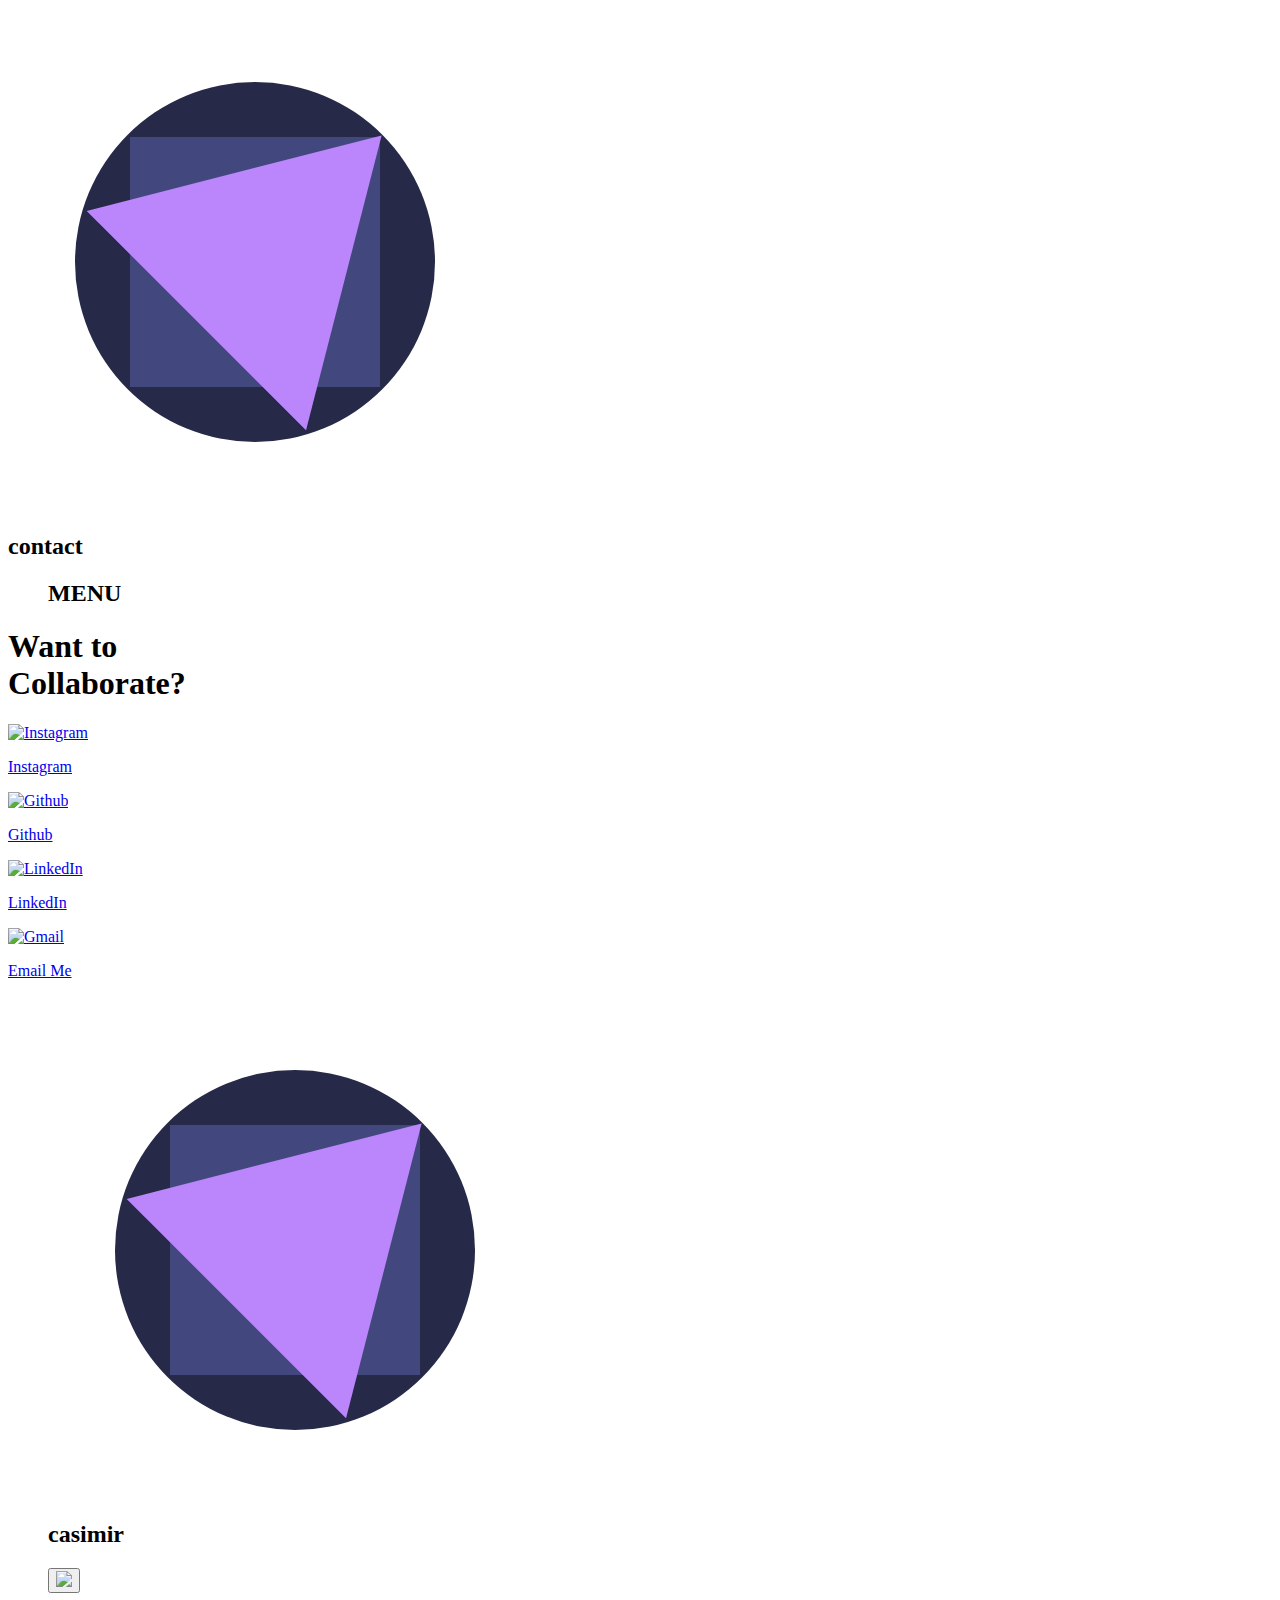
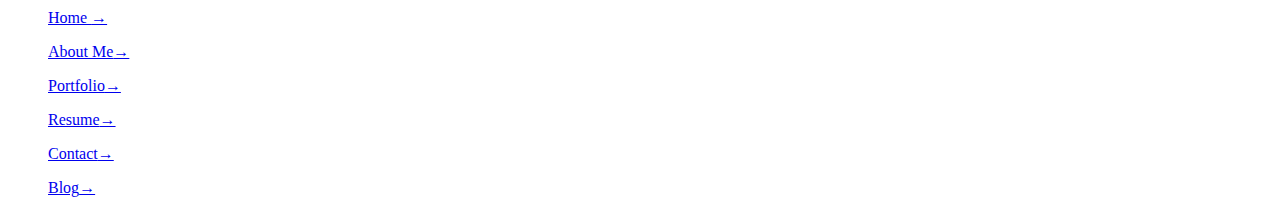
==== html/contact.html @ e6e98a33 "html update" ====
<!DOCTYPE html>
<html lang="en">
  <head>
    <meta charset="UTF-8" />
    <meta name="viewport" content="width=device-width, initial-scale=1.0" />
    <link
      rel="stylesheet"
      href="https://cdnjs.cloudflare.com/ajax/libs/font-awesome/4.7.0/css/font-awesome.min.css"
    />
    <link rel="stylesheet" href="../css/style.css" />
    <link rel="stylesheet" href="../css/contact.css" />
    <link rel="icon" href="../img/logo.png" />
    <title>casimir | Contact</title>
    <script
      src="https://code.jquery.com/jquery-3.5.1.min.js"
      integrity="sha256-9/aliU8dGd2tb6OSsuzixeV4y/faTqgFtohetphbbj0="
      crossorigin="anonymous"
    ></script>
    <script
      src="https://cdnjs.cloudflare.com/ajax/libs/ScrollMagic/2.0.7/ScrollMagic.min.js"
      integrity="sha256-2p2tRZlPowp3P/04Pw2rqVCSbhyV/IB7ZEVUglrDS/c="
      crossorigin="anonymous"
    ></script>
    <script
      src="https://cdnjs.cloudflare.com/ajax/libs/ScrollMagic/2.0.7/plugins/debug.addIndicators.min.js"
      integrity="sha256-XBVALc3QsDSQiDtiaBwNZ2rxCJTHzlUhhlDQ84J8bw8="
      crossorigin="anonymous"
    ></script>
    <script
      src="https://cdnjs.cloudflare.com/ajax/libs/ScrollMagic/2.0.7/plugins/animation.gsap.min.js"
      integrity="sha256-+9YNuItWuR4sbqeaNiJOxG0BvptYz4fbUXbIZoH5Jwo="
      crossorigin="anonymous"
    ></script>
    <script
      src="https://cdnjs.cloudflare.com/ajax/libs/gsap/3.3.0/gsap.min.js"
      integrity="sha256-Ma7RFL/ajnMYYVm0iyAqCA2j+jWid5Xr2DQr+kYG1XA="
      crossorigin="anonymous"
    ></script>
    <script src="../js/contact.js"></script>
  </head>
  <body>
    <div class="home">
      <main>
        <header>
          <div class="logo">
            <a href="./index.html"
              ><svg
                width="501"
                height="501"
                viewBox="0 0 501 501"
                fill="none"
                xmlns="http://www.w3.org/2000/svg"
              >
                <g id="Logo">
                  <circle
                    id="logo-cir"
                    cx="247"
                    cy="254"
                    r="180"
                    fill="#262947"
                  />
                  <rect
                    id="logo-rec"
                    x="122"
                    y="129"
                    width="250"
                    height="250"
                    fill="#42487D"
                  />
                  <path
                    id="logo-tri"
                    d="M373.624 127.376L298.034 422.286L78.7144 202.966L373.624 127.376Z"
                    fill="#BB86FC"
                  />
                </g></svg
            ></a>
            <h2>contact</h2>
          </div>
          <menu>
            <h2>MENU</h2>
            <div class="hamburger">
              <span></span>
              <span></span>
              <span></span>
            </div>
          </menu>
        </header>
        <section>
          <h1>
            Want to <br />
            Collaborate?
          </h1>
          <div class="selection">
            <a
              href="https://www.instagram.com/cccas__/"
              class="contact-logo"
              target="_blank"
            >
              <img src="../img/instagram-dark.png" alt="Instagram" />
              <p>Instagram</p>
            </a>
            <a
              href="https://github.com/Casimir04"
              class="contact-logo"
              target="_blank"
            >
              <img src="../img/github-dark.png" alt="Github" />
              <p>Github</p>
            </a>
            <a
              href="https://www.linkedin.com/in/casimir-chiong-346972157/"
              class="contact-logo"
              target="_blank"
            >
              <img src="../img/linkedin-dark.png" alt="LinkedIn" />
              <p>LinkedIn</p>
            </a>
            <a
              href="mailto:casimirchiong@gmail.com?subject=Mail to Casimir"
              target="_blank"
            >
              <img src="../img/gmail.png" alt="Gmail" />
              <p>Email Me</p>
            </a>
          </div>
        </section>
      </main>
    </div>
    <menu class="hamburger-menu">
      <header>
        <div class="logo">
          <a href="./index.html"
            ><svg
              width="501"
              height="501"
              viewBox="0 0 501 501"
              fill="none"
              xmlns="http://www.w3.org/2000/svg"
            >
              <g id="Logo">
                <circle
                  id="logo-cir"
                  cx="247"
                  cy="254"
                  r="180"
                  fill="#262947"
                />
                <rect
                  id="logo-rec"
                  x="122"
                  y="129"
                  width="250"
                  height="250"
                  fill="#42487D"
                />
                <path
                  id="logo-tri"
                  d="M373.624 127.376L298.034 422.286L78.7144 202.966L373.624 127.376Z"
                  fill="#BB86FC"
                />
              </g></svg
          ></a>
          <h2>casimir</h2>
        </div>
        <button type="button">
          <img src="../img/close.png" />
        </button>
      </header>
      <main>
        <a href="./index.html" class="hamburger-link">
          <p>Home <span>&rarr;</span></p>
        </a>
        <a href="./aboutme.html" class="hamburger-link">
          <p>About Me<span>&rarr;</span></p>
        </a>
        <a href="./portfolio.html" class="hamburger-link">
          <p>Portfolio<span>&rarr;</span></p>
        </a>
        <a href="../resume.docx" class="hamburger-link" download>
          <p>Resume<span>&rarr;</span></p>
        </a>
        <a href="./contact.html" class="hamburger-link">
          <p>Contact<span>&rarr;</span></p>
        </a>
        <a
          href="https://medium.com/@casimirchiong"
          class="hamburger-link"
          target="_blank"
        >
          <p>Blog<span>&rarr;</span></p>
        </a>
      </main>
    </menu>
  </body>
</html>
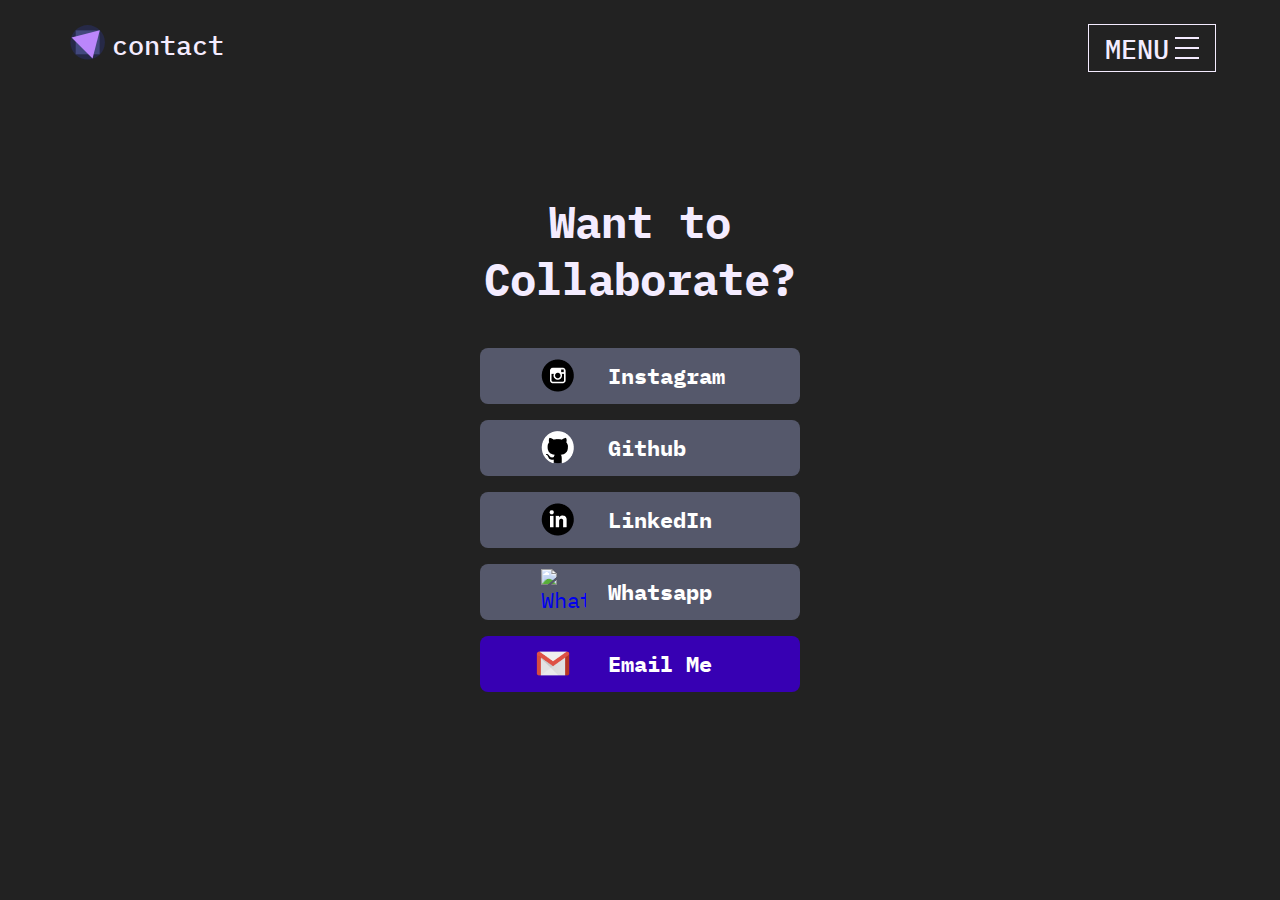
==== commit a75a2721: "Update Contact & Index" ====
--- a/html/contact.html
+++ b/html/contact.html
@@ -115,6 +115,10 @@
               <img src="../img/linkedin-dark.png" alt="LinkedIn" />
               <p>LinkedIn</p>
             </a>
+            <a href="#" target="_blank">
+              <img src="../img/whatsapp.png" alt="Whatsapp" />
+              <p>Whatsapp</p>
+            </a>
             <a
               href="mailto:casimirchiong@gmail.com?subject=Mail to Casimir"
               target="_blank"
--- a/css/style.css
+++ b/css/style.css
@@ -0,0 +1,639 @@
+@import url("https://fonts.googleapis.com/css2?family=IBM+Plex+Mono&display=swap");
+* {
+  margin: 0;
+  padding: 0;
+  -webkit-box-sizing: border-box;
+          box-sizing: border-box;
+}
+
+body {
+  min-width: 100vw;
+  min-height: 100vh;
+  background-color: #222;
+  font-family: "IBM Plex Mono", monospace;
+  font-size: 16px;
+  overflow-x: hidden;
+}
+
+a {
+  text-decoration: none;
+}
+
+/* width */
+::-webkit-scrollbar {
+  width: 8px;
+  height: 8px;
+}
+
+/* Track */
+::-webkit-scrollbar-track {
+  background: #eee;
+}
+
+/* Handle */
+::-webkit-scrollbar-thumb {
+  background: #55586b;
+}
+
+/* Handle on hover */
+::-webkit-scrollbar-thumb:hover {
+  background: #444655;
+}
+
+.intro {
+  position: absolute;
+  top: 50%;
+  left: 50%;
+  -webkit-transform: translate(-50%, -50%);
+          transform: translate(-50%, -50%);
+}
+
+.intro svg {
+  width: 320px;
+  height: 320px;
+}
+
+.intro svg #logo-cir {
+  opacity: 0;
+}
+
+.intro svg #logo-rec {
+  opacity: 0;
+}
+
+.intro svg #logo-tri {
+  -webkit-transform-origin: center center;
+          transform-origin: center center;
+  -webkit-transform: rotate(45deg);
+          transform: rotate(45deg);
+  opacity: 0;
+}
+
+.intro .start {
+  -webkit-animation: introLogo 0.6s ease-out 1 forwards;
+          animation: introLogo 0.6s ease-out 1 forwards;
+}
+
+.intro .startRotate {
+  -webkit-animation: rotateLogo 1.2s linear 1 forwards;
+          animation: rotateLogo 1.2s linear 1 forwards;
+}
+
+.intro span {
+  position: absolute;
+  left: 50%;
+  -webkit-transform: translateX(-50%);
+          transform: translateX(-50%);
+  width: 200px;
+  height: 50px;
+  background-color: #222;
+}
+
+.intro h1 {
+  text-align: center;
+  color: #f4ecff;
+}
+
+.intro .slide {
+  -webkit-animation: slide 0.6s ease-out 1 forwards;
+          animation: slide 0.6s ease-out 1 forwards;
+}
+
+.fade-out {
+  -webkit-animation: fade-out 0.4s ease-in forwards;
+          animation: fade-out 0.4s ease-in forwards;
+}
+
+.fade-in {
+  -webkit-animation: fade-in 0.4s ease-out 1 forwards;
+          animation: fade-in 0.4s ease-out 1 forwards;
+}
+
+@-webkit-keyframes fade-in {
+  from {
+    opacity: 0;
+    -webkit-transform-origin: center center;
+            transform-origin: center center;
+  }
+  to {
+    opacity: 1;
+    -webkit-transform-origin: center center;
+            transform-origin: center center;
+  }
+}
+
+@keyframes fade-in {
+  from {
+    opacity: 0;
+    -webkit-transform-origin: center center;
+            transform-origin: center center;
+  }
+  to {
+    opacity: 1;
+    -webkit-transform-origin: center center;
+            transform-origin: center center;
+  }
+}
+
+@-webkit-keyframes introLogo {
+  from {
+    opacity: 0;
+    -webkit-transform: scale(0.75);
+            transform: scale(0.75);
+    -webkit-transform-origin: center center;
+            transform-origin: center center;
+  }
+  to {
+    opacity: 1;
+    -webkit-transform: scale(1);
+            transform: scale(1);
+    -webkit-transform-origin: center center;
+            transform-origin: center center;
+  }
+}
+
+@keyframes introLogo {
+  from {
+    opacity: 0;
+    -webkit-transform: scale(0.75);
+            transform: scale(0.75);
+    -webkit-transform-origin: center center;
+            transform-origin: center center;
+  }
+  to {
+    opacity: 1;
+    -webkit-transform: scale(1);
+            transform: scale(1);
+    -webkit-transform-origin: center center;
+            transform-origin: center center;
+  }
+}
+
+@-webkit-keyframes rotateLogo {
+  0% {
+    opacity: 0;
+    -webkit-transform: scale(0.75) rotate(-45deg);
+            transform: scale(0.75) rotate(-45deg);
+  }
+  50% {
+    opacity: 1;
+    -webkit-transform: scale(1) rotate(-45deg);
+            transform: scale(1) rotate(-45deg);
+  }
+  100% {
+    opacity: 1;
+    -webkit-transform: scale(1);
+            transform: scale(1);
+    -webkit-transform: rotate(0deg);
+            transform: rotate(0deg);
+  }
+}
+
+@keyframes rotateLogo {
+  0% {
+    opacity: 0;
+    -webkit-transform: scale(0.75) rotate(-45deg);
+            transform: scale(0.75) rotate(-45deg);
+  }
+  50% {
+    opacity: 1;
+    -webkit-transform: scale(1) rotate(-45deg);
+            transform: scale(1) rotate(-45deg);
+  }
+  100% {
+    opacity: 1;
+    -webkit-transform: scale(1);
+            transform: scale(1);
+    -webkit-transform: rotate(0deg);
+            transform: rotate(0deg);
+  }
+}
+
+@-webkit-keyframes slide {
+  0% {
+    -webkit-transform: translateX(-50%);
+            transform: translateX(-50%);
+  }
+  100% {
+    -webkit-transform: translateX(40%);
+            transform: translateX(40%);
+  }
+}
+
+@keyframes slide {
+  0% {
+    -webkit-transform: translateX(-50%);
+            transform: translateX(-50%);
+  }
+  100% {
+    -webkit-transform: translateX(40%);
+            transform: translateX(40%);
+  }
+}
+
+@-webkit-keyframes fade-out {
+  from {
+    -webkit-transform: scale(1) translate(-50%, -50%);
+            transform: scale(1) translate(-50%, -50%);
+    -webkit-transform-origin: 0% 0%;
+            transform-origin: 0% 0%;
+    opacity: 1;
+  }
+  to {
+    -webkit-transform: scale(0.75) translate(-50%, -50%);
+            transform: scale(0.75) translate(-50%, -50%);
+    -webkit-transform-origin: 0% 0%;
+            transform-origin: 0% 0%;
+    opacity: 0;
+  }
+}
+
+@keyframes fade-out {
+  from {
+    -webkit-transform: scale(1) translate(-50%, -50%);
+            transform: scale(1) translate(-50%, -50%);
+    -webkit-transform-origin: 0% 0%;
+            transform-origin: 0% 0%;
+    opacity: 1;
+  }
+  to {
+    -webkit-transform: scale(0.75) translate(-50%, -50%);
+            transform: scale(0.75) translate(-50%, -50%);
+    -webkit-transform-origin: 0% 0%;
+            transform-origin: 0% 0%;
+    opacity: 0;
+  }
+}
+
+.logo {
+  display: -webkit-box;
+  display: -ms-flexbox;
+  display: flex;
+  -webkit-box-align: center;
+      -ms-flex-align: center;
+          align-items: center;
+  height: 40px;
+  color: #f4ecff;
+}
+
+.logo svg {
+  width: 48px;
+  height: 48px;
+}
+
+.home {
+  position: relative;
+  width: 100vw;
+  min-height: 100vh;
+  display: none;
+  overflow-x: hidden;
+}
+
+.home main {
+  padding-bottom: 184px;
+}
+
+.home main header {
+  position: relative;
+  width: 100vw;
+  height: 96px;
+  padding: 24px;
+  display: -webkit-box;
+  display: -ms-flexbox;
+  display: flex;
+  -webkit-box-pack: justify;
+      -ms-flex-pack: justify;
+          justify-content: space-between;
+  z-index: 5;
+}
+
+.home main header h2 {
+  color: #f4ecff;
+  font-weight: 500;
+}
+
+.home main header menu {
+  padding: 0 16px;
+  width: 128px;
+  height: 48px;
+  display: -webkit-box;
+  display: -ms-flexbox;
+  display: flex;
+  -webkit-box-pack: justify;
+      -ms-flex-pack: justify;
+          justify-content: space-between;
+  -webkit-box-align: center;
+      -ms-flex-align: center;
+          align-items: center;
+  border: 1px solid #f4ecff;
+  pointer-events: all;
+  cursor: pointer;
+}
+
+.home main header menu .hamburger span {
+  display: -webkit-box;
+  display: -ms-flexbox;
+  display: flex;
+  width: 24px;
+  border: 1px solid #f4ecff;
+}
+
+.home main header menu .hamburger span:nth-child(2) {
+  margin: 8px 0;
+}
+
+.home main header .sticky {
+  position: fixed;
+  top: 0;
+  width: 100%;
+}
+
+.home footer {
+  position: absolute;
+  padding-top: 16px;
+  bottom: 0;
+  left: 0;
+  height: 184px;
+  width: 100vw;
+  display: -webkit-box;
+  display: -ms-flexbox;
+  display: flex;
+  -webkit-box-orient: vertical;
+  -webkit-box-direction: normal;
+      -ms-flex-direction: column;
+          flex-direction: column;
+  -webkit-box-align: center;
+      -ms-flex-align: center;
+          align-items: center;
+  border-top: 1px solid #444655;
+  z-index: 2;
+  background-color: #222;
+}
+
+.home footer .contact-logo-con {
+  width: 53.88vw;
+  display: -webkit-box;
+  display: -ms-flexbox;
+  display: flex;
+  -webkit-box-pack: justify;
+      -ms-flex-pack: justify;
+          justify-content: space-between;
+}
+
+.home footer .copyright {
+  margin-top: 32px;
+  color: #444655;
+}
+
+.hamburger-menu {
+  display: none;
+  position: absolute;
+  padding: 24px;
+  top: 0;
+  left: 0;
+  width: 100vw;
+  height: 100vh;
+  z-index: 100;
+  background-color: #111;
+  overflow: hidden;
+}
+
+.hamburger-menu .logo {
+  opacity: 0.8;
+}
+
+.hamburger-menu button {
+  position: absolute;
+  top: 32px;
+  right: 24px;
+  background: none;
+  border: none;
+  color: #ecf7ff;
+  opacity: 0.8;
+}
+
+.hamburger-menu main {
+  position: absolute;
+  height: 100vh;
+  margin-left: 6.6666vw;
+  display: -webkit-box;
+  display: -ms-flexbox;
+  display: flex;
+  -webkit-box-orient: vertical;
+  -webkit-box-direction: normal;
+      -ms-flex-direction: column;
+          flex-direction: column;
+  -webkit-box-pack: center;
+      -ms-flex-pack: center;
+          justify-content: center;
+}
+
+.hamburger-menu main a {
+  opacity: 0.95;
+}
+
+.hamburger-menu main a:nth-child(even) p {
+  margin: 5vh 0;
+}
+
+.hamburger-menu main a p {
+  position: relative;
+  font-size: 2.25em;
+  width: 66.6666vw;
+  display: -webkit-box;
+  display: -ms-flexbox;
+  display: flex;
+  -webkit-box-pack: justify;
+      -ms-flex-pack: justify;
+          justify-content: space-between;
+  color: #f4ecff;
+}
+
+.hamburger-menu main .active::before {
+  content: "";
+  top: 50%;
+  left: -4.4444vw;
+  -webkit-transform: translateY(-50%);
+          transform: translateY(-50%);
+  position: absolute;
+  width: 2.2222vw;
+  height: 2.2222vw;
+  border-radius: 50%;
+  background-color: #f4ecff;
+}
+
+.hamburger-slide {
+  -webkit-animation: hamburger-slide 0.4s linear 1 forwards;
+          animation: hamburger-slide 0.4s linear 1 forwards;
+}
+
+.hamburger-slide-back {
+  -webkit-animation: hamburger-slide-back 0.4s linear 1 forwards;
+          animation: hamburger-slide-back 0.4s linear 1 forwards;
+}
+
+@-webkit-keyframes hamburger-slide {
+  from {
+    -webkit-transform: translateX(100vw);
+            transform: translateX(100vw);
+    display: none;
+  }
+  to {
+    -webkit-transform: translateX(0);
+            transform: translateX(0);
+    display: block;
+  }
+}
+
+@keyframes hamburger-slide {
+  from {
+    -webkit-transform: translateX(100vw);
+            transform: translateX(100vw);
+    display: none;
+  }
+  to {
+    -webkit-transform: translateX(0);
+            transform: translateX(0);
+    display: block;
+  }
+}
+
+@-webkit-keyframes hamburger-slide-back {
+  from {
+    -webkit-transform: translateX(0);
+            transform: translateX(0);
+  }
+  to {
+    -webkit-transform: translateX(100vw);
+            transform: translateX(100vw);
+  }
+}
+
+@keyframes hamburger-slide-back {
+  from {
+    -webkit-transform: translateX(0);
+            transform: translateX(0);
+  }
+  to {
+    -webkit-transform: translateX(100vw);
+            transform: translateX(100vw);
+  }
+}
+
+.scale {
+  -webkit-animation: scale 0.4s ease-out forwards;
+          animation: scale 0.4s ease-out forwards;
+}
+
+@-webkit-keyframes scale {
+  from {
+    -webkit-transform: scale(0.9);
+            transform: scale(0.9);
+    opacity: 0;
+  }
+  to {
+    -webkit-transform: scale(1);
+            transform: scale(1);
+    opacity: 1;
+  }
+}
+
+@keyframes scale {
+  from {
+    -webkit-transform: scale(0.9);
+            transform: scale(0.9);
+    opacity: 0;
+  }
+  to {
+    -webkit-transform: scale(1);
+            transform: scale(1);
+    opacity: 1;
+  }
+}
+
+.slide-in {
+  -webkit-animation: slide-in 0.6s ease-out 1 forwards;
+          animation: slide-in 0.6s ease-out 1 forwards;
+}
+
+@-webkit-keyframes slide-in {
+  from {
+    opacity: 0;
+    -webkit-transform: translateX(-10vw);
+            transform: translateX(-10vw);
+  }
+  to {
+    opacity: 1;
+    -webkit-transform: translateX(0);
+            transform: translateX(0);
+  }
+}
+
+@keyframes slide-in {
+  from {
+    opacity: 0;
+    -webkit-transform: translateX(-10vw);
+            transform: translateX(-10vw);
+  }
+  to {
+    opacity: 1;
+    -webkit-transform: translateX(0);
+            transform: translateX(0);
+  }
+}
+
+@media screen and (min-width: 412px) {
+  body {
+    font-size: 18px;
+  }
+}
+
+@media screen and (min-width: 500px) {
+  body {
+    font-size: 20px;
+  }
+  .home main header {
+    font-size: 18px;
+  }
+}
+
+@media screen and (min-width: 640px) {
+  ::-webkit-scrollbar {
+    width: 16px;
+    height: 16px;
+  }
+  .home main {
+    position: relative;
+  }
+  .home main header {
+    position: relative;
+    margin: auto;
+    width: 78.125vw;
+    padding: 24px 0;
+  }
+  .home main footer .contact-logo-con {
+    width: 270px !important;
+  }
+}
+
+@media screen and (min-width: 720px) {
+  body {
+    font-size: 22px;
+  }
+}
+
+@media screen and (min-width: 800px) {
+  .home main header {
+    width: 70vw;
+  }
+  footer .contact-logo-con {
+    width: 300px !important;
+  }
+}
+
+@media screen and (min-width: 900px) {
+  .home main header {
+    width: 90vw;
+  }
+}
+/*# sourceMappingURL=style.css.map */--- a/css/contact.css
+++ b/css/contact.css
@@ -0,0 +1,105 @@
+@import url("https://fonts.googleapis.com/css2?family=IBM+Plex+Mono&display=swap");
+.home main {
+  padding: 0;
+  height: 100vh;
+  width: 100vw;
+}
+
+.home main header {
+  z-index: 1;
+}
+
+.home main section {
+  position: absolute;
+  top: 0;
+  left: 0;
+  width: 100vw;
+  height: 100vh;
+  display: -webkit-box;
+  display: -ms-flexbox;
+  display: flex;
+  -webkit-box-orient: vertical;
+  -webkit-box-direction: normal;
+      -ms-flex-direction: column;
+          flex-direction: column;
+  -webkit-box-pack: center;
+      -ms-flex-pack: center;
+          justify-content: center;
+  -webkit-box-align: center;
+      -ms-flex-align: center;
+          align-items: center;
+  display: none;
+}
+
+.home main section h1 {
+  margin-bottom: 41px;
+  font-size: 2em;
+  text-align: center;
+  color: #f4ecff;
+}
+
+.home main section .selection a {
+  display: -webkit-box;
+  display: -ms-flexbox;
+  display: flex;
+  margin-bottom: 16px;
+  padding: 0 12.2222vw;
+  width: 64vw;
+  height: 56px;
+  border-radius: 8px;
+  background-color: #55586b;
+  display: -ms-grid;
+  display: grid;
+  -ms-grid-columns: 8.8888vw 24.4444vw;
+      grid-template-columns: 8.8888vw 24.4444vw;
+  -webkit-column-gap: 4.4444vw;
+          column-gap: 4.4444vw;
+  -webkit-box-align: center;
+      -ms-flex-align: center;
+          align-items: center;
+}
+
+.home main section .selection a img {
+  -o-object-fit: cover;
+     object-fit: cover;
+}
+
+.home main section .selection a p {
+  color: #fff;
+  font-weight: 500;
+}
+
+.home main section .selection a:last-child {
+  padding: 0 9.9999vw;
+  -ms-grid-columns: 13.3333vw 24.4444vw;
+      grid-template-columns: 13.3333vw 24.4444vw;
+  -webkit-column-gap: 2.2222vw;
+          column-gap: 2.2222vw;
+  background-color: #3700b3;
+}
+
+@media screen and (min-width: 412px) {
+  .home main section .selection a p {
+    font-weight: bold;
+  }
+}
+
+@media screen and (min-width: 500px) {
+  .home main section .selection a {
+    width: 320px;
+    height: 56px;
+    padding: 0 61.11px;
+    -ms-grid-columns: 44.44px 122.22px;
+        grid-template-columns: 44.44px 122.22px;
+    -webkit-column-gap: 22.22px;
+            column-gap: 22.22px;
+  }
+  .home main section .selection a:last-child {
+    padding: 0 50px;
+    -ms-grid-columns: 66.665px 122.22px;
+        grid-template-columns: 66.665px 122.22px;
+    -webkit-column-gap: 11.11px;
+            column-gap: 11.11px;
+  }
+}
+/*# sourceMappingURL=contact.css.map */